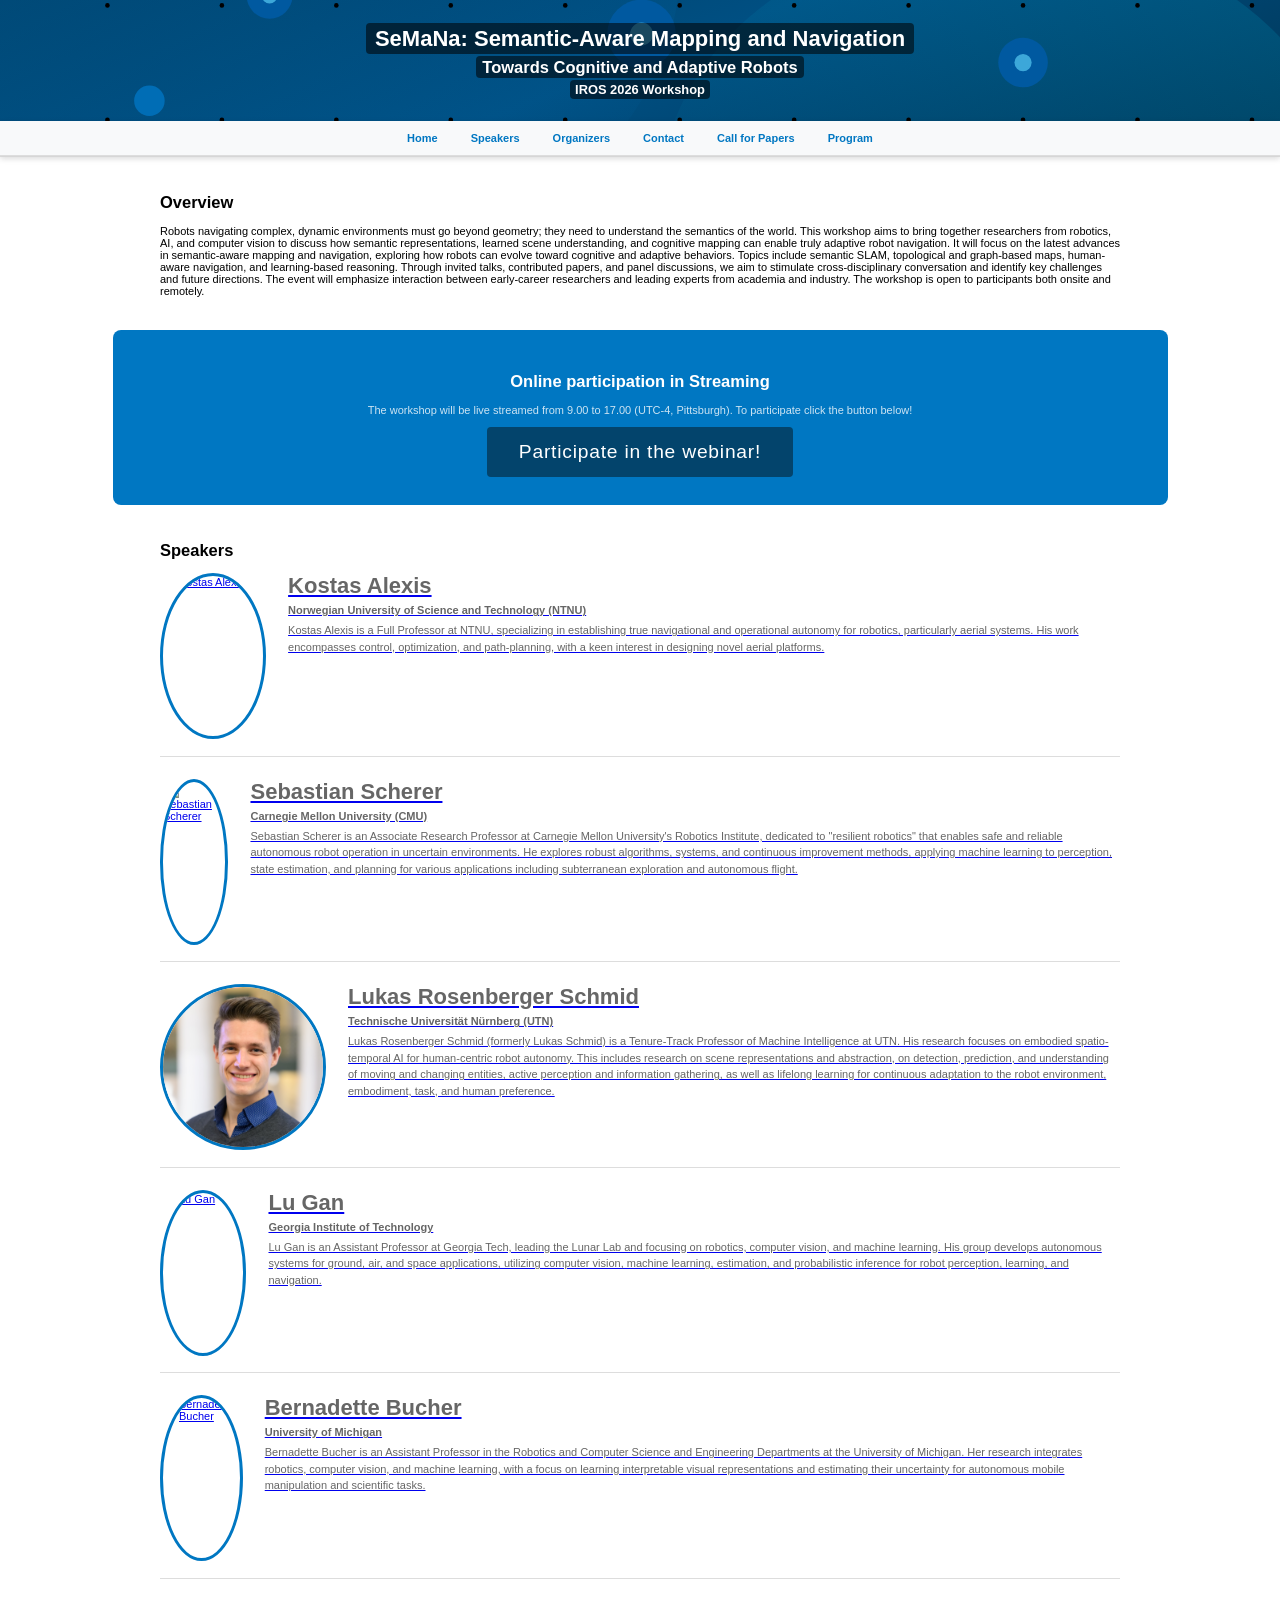
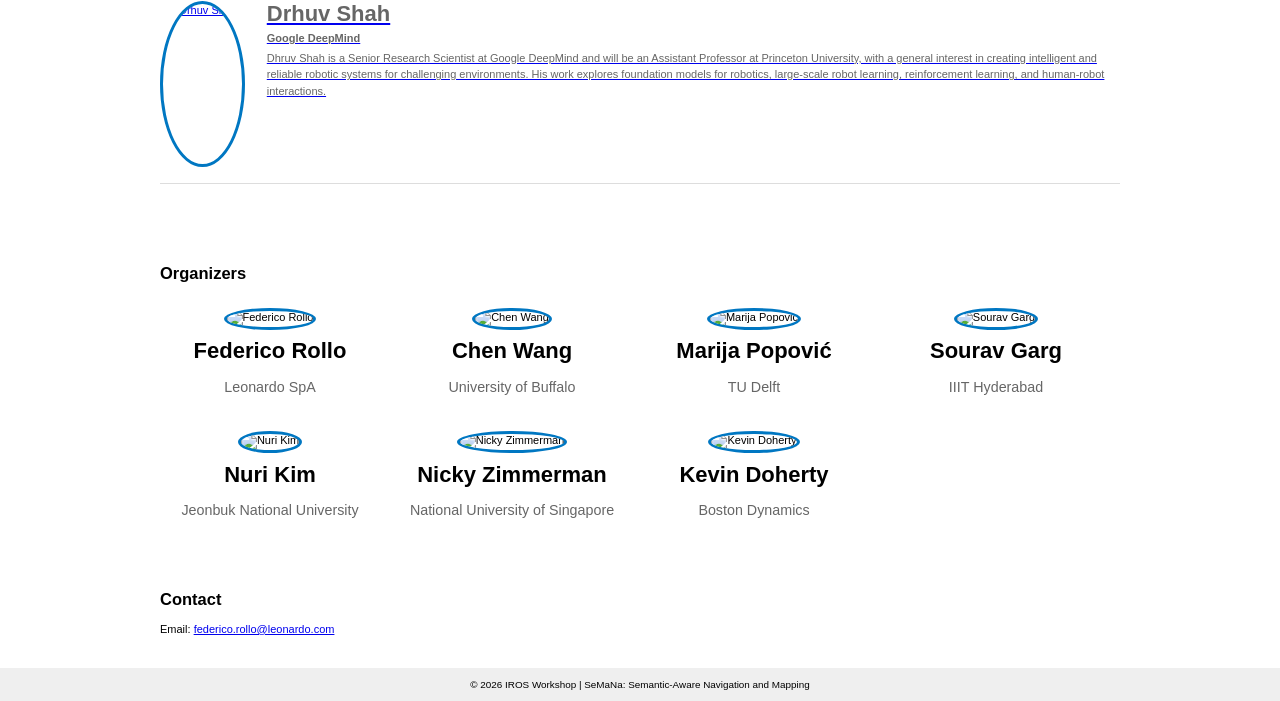
==== index.html @ f90b337e "add webinar" ====
<!DOCTYPE html>
<html lang="en">
<head>
  <meta charset="UTF-8" />
  <meta name="viewport" content="width=device-width, initial-scale=1.0" />
  <title>IROS 2026 SeMaNa Workshop</title>

  <!-- Basic metadata -->
  <meta name="author" content="Federico Rollo" />
  <meta name="description" content="IROS 2026 Workshop on Semantic-Aware Mapping and Navigation: Towards Cognitive and Adaptive Robots." />
  <meta name="keywords" content="robotics, semantic SLAM, navigation, IROS 2026, scene graphs, embodied AI, foundation models, mapping" />

  <!-- Open Graph -->
  <meta property="og:title" content="SeMaNa: Semantic-Aware Mapping and Navigation @ IROS 2026" />
  <meta property="og:description" content="IROS 2026 Workshop on Semantic-Aware Mapping and Navigation: Towards Cognitive and Adaptive Robots." />
  <meta property="og:image" content="https://federicorollo.github.io/SeMaNa-Workshop/images/semana_og_image.png" />
  <meta property="og:url" content="https://federicorollo.github.io/SeMaNa-Workshop/" />
  <meta property="og:type" content="website" />

  <!-- Twitter/X -->
  <meta name="twitter:card" content="summary_large_image" />
  <meta name="twitter:title" content="SeMaNa: Semantic-Aware Mapping and Navigation @ IROS 2026" />
  <meta name="twitter:description" content="IROS 2026 Workshop on Semantic-Aware Mapping and Navigation: Towards Cognitive and Adaptive Robots." />
  <meta name="twitter:image" content="https://federicorollo.github.io/SeMaNa-Workshop/images/semana_og_image.png" />

  <!-- Schema.org -->
  <script type="application/ld+json">
  {
    "@context": "https://schema.org",
    "@type": "Event",
    "name": "SeMaNa: Semantic-Aware Mapping and Navigation",
    "description": "IROS 2026 Workshop on Semantic-Aware Mapping and Navigation: Towards Cognitive and Adaptive Robots.",
    "startDate": "2026-09-27",
    "endDate": "2026-10-01",
    "url": "https://federicorollo.github.io/SeMaNa-Workshop/",
    "organizer": {
      "@type": "Person",
      "name": "Federico Rollo",
      "url": "https://federicorollo.github.io/"
    },
    "location": {
      "@type": "Place",
      "name": "IROS 2026"
    },
    "image": "https://federicorollo.github.io/SeMaNa-Workshop/images/semana_og_image.png"
  }
  </script>

  <!-- Stylesheets last -->
  <link rel="stylesheet" href="https://cdnjs.cloudflare.com/ajax/libs/milligram/1.4.1/milligram.min.css" />
  <link rel="stylesheet" href="css/main.css" />
</head>
<body>
  <header>
    <h1>SeMaNa: Semantic-Aware Mapping and Navigation</h1><br/>
    <h2>Towards Cognitive and Adaptive Robots</h2><br/>
    <h3>IROS 2026 Workshop</h3>
  </header>

  <nav id="nav" class="sticky-nav">
    <ul>
      <li><a href="index.html">Home</a></li>
      <li><a href="index.html#speakers">Speakers</a></li>
      <li><a href="index.html#organizers">Organizers</a></li>
      <li><a href="index.html#contact">Contact</a></li>
      <li><a href="sections/cfp.html">Call for Papers</a></li>
      <li><a href="sections/program.html">Program</a></li>
    </ul>
  </nav>
  
  <section id="overview">
    <h2>Overview</h2>
    <p>Robots navigating complex, dynamic environments must go beyond geometry; they need to understand the semantics of the world. This workshop aims to bring together researchers from robotics, AI, and computer vision to discuss how semantic representations, learned scene understanding, and cognitive mapping can enable truly adaptive robot navigation. It will focus on the latest advances in semantic-aware mapping and navigation, exploring how robots can evolve toward cognitive and adaptive behaviors. Topics include semantic SLAM, topological and graph-based maps, human-aware navigation, and learning-based reasoning. Through invited talks, contributed papers, and panel discussions, we aim to stimulate cross-disciplinary conversation and identify key challenges and future directions. The event will emphasize interaction between early-career researchers and leading experts from academia and industry. The workshop is open to participants both onsite and remotely.</p>
  </section>

  <div class="cta-block">
    <h2>Online participation in Streaming</h2>
    <p>The workshop will be live streamed from 9.00 to 17.00 (UTC-4, Pittsburgh). To participate click the button below!</p>
    <a href="https://eur02.safelinks.protection.outlook.com/?url=https%3A%2F%2Fleonardoevents.webex.com%2Fleonardoevents-it%2Fj.php%3FMTID%3Dm6126292ac59f49a84c5f173f070af76f&data=05%7C02%7Cfederico.rollo%40leonardo.com%7C61476e2c87e6435abb1e08df0cbe4e7a%7C31ae1cef23934eb189624e4bbfccd663%7C0%7C0%7C639243683688107254%7CUnknown%7CTWFpbGZsb3d8eyJFbXB0eU1hcGkiOnRydWUsIlYiOiIwLjAuMDAwMCIsIlAiOiJXaW4zMiIsIkFOIjoiTWFpbCIsIldUIjoyfQ%3D%3D%7C0%7C%7C%7C&sdata=AGi%2FoodGbi7zbIM8IjhOGt60MzethANHk%2FsFl4Ik7wQ%3D&reserved=0" class="cta-btn">Participate in the webinar!</a>
  </div>

  <section id="speakers">
    <h2>Speakers</h2>

    <!-- Speaker 2 -->
    <a href="http://www.kostasalexis.com/" target="_blank" class="speaker-card">
      <img src="images/speakers/alexis.jpg" alt="Kostas Alexis" />
      <div class="speaker-info">
        <h3>Kostas Alexis</h3>
        <p><strong>Norwegian University of Science and Technology (NTNU)</strong></p>
        <p>Kostas Alexis is a Full Professor at NTNU, specializing in establishing true navigational and operational autonomy for robotics, particularly aerial systems. His work encompasses control, optimization, and path-planning, with a keen interest in designing novel aerial platforms.</p>
      </div>
    </a>

    <!-- Speaker 3 -->
    <a href="https://www.ri.cmu.edu/ri-faculty/sebastian-scherer/" target="_blank" class="speaker-card">
      <img src="images/speakers/scherer.jpg" alt="Sebastian Scherer" />
      <div class="speaker-info">
        <h3>Sebastian Scherer</h3>
        <p><strong>Carnegie Mellon University (CMU)</strong></p>
        <p>Sebastian Scherer is an Associate Research Professor at Carnegie Mellon University's Robotics Institute, dedicated to "resilient robotics" that enables safe and reliable autonomous robot operation in uncertain environments. He explores robust algorithms, systems, and continuous improvement methods, applying machine learning to perception, state estimation, and planning for various applications including subterranean exploration and autonomous flight.</p>
      </div>
    </a>

    <!-- Speaker -->
    <a href="https://schmluk.github.io/" target="_blank" class="speaker-card">
      <img src="images/speakers/lukas_schmid.png" alt="Lukas Rosenberger Schmid" />
      <div class="speaker-info">
        <h3>Lukas Rosenberger Schmid</h3>
        <p><strong>Technische Universität Nürnberg (UTN)</strong></p>
        <p>Lukas Rosenberger Schmid (formerly Lukas Schmid) is a Tenure-Track Professor of Machine Intelligence at UTN. His research focuses on embodied spatio-temporal AI for human-centric robot autonomy. This includes research on scene representations and abstraction, on detection, prediction, and understanding of moving and changing entities, active perception and information gathering, as well as lifelong learning for continuous adaptation to the robot environment, embodiment, task, and human preference.</p>
      </div>
    </a>

    <!-- Speaker -->
    <a href="https://ganlumomo.github.io/" target="_blank" class="speaker-card">
      <img src="images/speakers/gan.jpg" alt="Lu Gan" />
      <div class="speaker-info">
        <h3>Lu Gan</h3>
        <p><strong>Georgia Institute of Technology</strong></p>
        <p>Lu Gan is an Assistant Professor at Georgia Tech, leading the Lunar Lab and focusing on robotics, computer vision, and machine learning. His group develops autonomous systems for ground, air, and space applications, utilizing computer vision, machine learning, estimation, and probabilistic inference for robot perception, learning, and navigation.</p>
      </div>
    </a>

    <!-- Speaker -->
    <a href="https://bucherb.github.io/" target="_blank" class="speaker-card">
      <img src="images/speakers/bucher.png" alt="Bernadette Bucher" />
      <div class="speaker-info">
        <h3>Bernadette Bucher</h3>
        <p><strong>University of Michigan</strong></p>
        <p>Bernadette Bucher is an Assistant Professor in the Robotics and Computer Science and Engineering Departments at the University of Michigan. Her research integrates robotics, computer vision, and machine learning, with a focus on learning interpretable visual representations and estimating their uncertainty for autonomous mobile manipulation and scientific tasks.</p>
      </div>
    </a>

    <!-- Speaker -->
    <a href="https://robodhruv.github.io/" target="_blank" class="speaker-card">
      <img src="images/speakers/shah.jpeg" alt="Drhuv Shah" />
      <div class="speaker-info">
        <h3>Drhuv Shah</h3>
        <p><strong>Google DeepMind</strong></p>
        <p>Dhruv Shah is a Senior Research Scientist at Google DeepMind and will be an Assistant Professor at Princeton University, with a general interest in creating intelligent and reliable robotic systems for challenging environments. His work explores foundation models for robotics, large-scale robot learning, reinforcement learning, and human-robot interactions.</p>
      </div>
    </a>
    
  </section>

  <section id="organizers">
    <h2>Organizers</h2>
    <div class="organizer-grid">

        <!-- Federico Rollo -->
        <a href="https://federicorollo.github.io/" target="_blank" class="organizer-card">
          <div class="organizer-img">
            <img src="images/federicorollo.jpg" alt="Federico Rollo" />
            <!-- Used for bio, if needed -->
            <!-- <div class="bio-overlay"> 
              <p>Researcher in AI and Robotics, working on semantic SLAM and perception.</p>
            </div> -->
          </div>
          <div class="info">
              <h4>Federico Rollo</h4>
              <p>Leonardo SpA</p>
          </div>
        </a>

        <!-- Chen Wang -->
        <a href="https://sairlab.org/chenw/" target="_blank" class="organizer-card">
        <img src="images/chenwang.jpg" alt="Chen Wang" />
        <div class="info">
            <h4>Chen Wang</h4>
            <p>University of Buffalo</p>
        </div>
        </a>

        <!-- Marija Popović -->
        <a href="https://scholar.google.com/citations?user=XON8iQoAAAAJ&hl=en" target="_blank" class="organizer-card">
        <img src="images/marijapopovic.jpeg" alt="Marija Popović" />
        <div class="info">
            <h4>Marija Popović</h4>
            <p>TU Delft</p>
        </div>
        </a>

        <!-- Sourav Garg -->
        <a href="https://oravus.github.io/" target="_blank" class="organizer-card">
        <img src="images/souravgarg.jpg" alt="Sourav Garg" />
        <div class="info">
            <h4>Sourav Garg</h4>
            <p>IIIT Hyderabad</p>
        </div>
        </a>

        <!-- Nuri Kim -->
        <a href="https://bareblackfoot.github.io/" target="_blank" class="organizer-card">
        <img src="images/nurikim.jpg" alt="Nuri Kim" />
        <div class="info">
            <h4>Nuri Kim</h4>
            <p>Jeonbuk National University</p>
        </div>
        </a>

        <!-- Nicky Zimmerman -->
        <a href="https://scholar.google.com/citations?user=FrYCE4EAAAAJ&hl=en" target="_blank" class="organizer-card">
        <img src="images/nickyzimmerman.jpeg" alt="Nicky Zimmerman" />
        <div class="info">
            <h4>Nicky Zimmerman</h4>
            <p>National University of Singapore</p>
        </div>
        </a>

        <!-- Kevin Doherty -->
        <a href="https://scholar.google.com/citations?user=FrYCE4EAAAAJ&hl=en" target="_blank" class="organizer-card">
        <img src="images/kevindoherty.jpg" alt="Kevin Doherty" />
        <div class="info">
            <h4>Kevin Doherty</h4>
            <p>Boston Dynamics</p>
        </div>
        </a>

    </div>
  </section>


  <section id="contact">
    <h2>Contact</h2>
    <p>Email: <a href="mailto:federico.rollo@leonardo.com">federico.rollo@leonardo.com</a></p>
  </section>

  <footer>
    &copy; 2026 IROS Workshop | SeMaNa: Semantic-Aware Navigation and Mapping
  </footer>
</body>
</html>
---- css/main.css ----
body 
{
  margin: 0;
  font-family: 'Segoe UI', sans-serif;
}

header {
  /* background-color: #0077c2; */
  background-image: url(../images/semana_hero_background.svg);
  background-size: cover;          
  background-position: center;    
  background-repeat: no-repeat;    
  color: white;
  padding: 2rem 1rem;
  text-align: center;
  z-index: 0;
  position: relative;
}

header h1,
header h2,
header h3 {
  background-color: rgba(0, 0, 0, 0.55);
  display: inline;
  padding: 0.15em 0.4em;
  border-radius: 4px;
  box-decoration-break: clone;
  -webkit-box-decoration-break: clone;
  line-height: 1.5; 
}


/* FIXME Use if you need to reduce background image visibility */

/* header::before {
  content: "";
  position: absolute;
  top: 0; left: 0; right: 0; bottom: 0;
  background: rgba(0, 0, 0, 0.4); 
  z-index: 1;
}

header > * {
  position: relative;
  z-index: 1;
} */

/* NAVIGATION TOOLBAR */

nav ul {
  display: flex;
  flex-wrap: wrap;
  justify-content: center;
  align-items: center; /* vertical centering */
  gap: 1rem;
  list-style: none;
  padding: 1rem 2rem;
  margin: 0;
  background-color: #f8f9fa;
  border-bottom: 1px solid #ddd;
  box-shadow: 0 2px 6px rgba(0, 0, 0, 0.05);
  position: sticky;
  top: 0;
  z-index: 1000;
}

nav ul li a {
  text-decoration: none;
  color: #0077c2;
  font-weight: 600;
  /* font-size: 1.1rem; */
  padding: 0.6rem 1rem;
  border-radius: 5px;
  transition: background-color 0.2s ease, color 0.2s ease;
}

nav ul li a:hover,
nav ul li a:focus {
  background-color: #0077c2;
  color: white;
}

.sticky-nav {
  position: sticky;
  top: 0;
  z-index: 1000;
  background: #f5f5f5;
  border-bottom: 1px solid #ddd;
  box-shadow: 0 2px 6px rgba(0, 0, 0, 0.1);
}

/* Mobile responsiveness */
@media (max-width: 600px) {
 nav ul {
    display: grid;
    grid-template-columns: repeat(3, auto);
    justify-content: center;
    gap: 1rem 2rem;
  }
  nav ul li a {
    width: 100%;
    text-align: center;
  }
}

/* GENERAL */
section 
{
    padding: 2rem 1rem;
    max-width: 960px;
    margin: auto;
    scroll-margin-top: 100px;
}

footer 
{
    background: #efefef;
    text-align: center;
    padding: 1rem;
    font-size: 0.9rem;
}

html {
  scroll-behavior: smooth;
  font-size: 11px; /* FIXME Base font size for scaling */
}

/* ORGANIZERS */

.organizer-grid {
  display: flex;
  flex-wrap: wrap;
  gap: 2rem;
  justify-content: left;
  padding-top: 1rem;
}

.organizer-card {
  text-align: center;
  text-decoration: none;
  color: inherit;
  width: 220px;
  transition: transform 0.2s ease;
}

.organizer-card:hover {
  transform: scale(1.05);
}

.organizer-card img {
  width: 160px;
  height: 160px;
  object-fit: cover;
  border-radius: 50%;
  border: 3px solid #0077c2;
  margin-bottom: 0.5rem;
}

.organizer-card .info h4 {
  margin: 0.3rem 0 0.1rem;
  font-size: 2rem;
}

.organizer-card .info p {
  font-size: 1.3rem;
  color: #666;
}

.organizer-img {
  position: relative;
  display: inline-block;
}

.organizer-img img {
  width: 160px;
  height: 160px;
  object-fit: cover;
  border-radius: 50%;
  border: 3px solid #0077c2;
}

.bio-overlay {
  position: absolute;
  top: 0;
  left: 0;
  width: 160px;
  height: 160px;
  border-radius: 50%;
  background: rgba(0, 0, 0, 0.75);
  color: white;
  opacity: 0;
  transition: opacity 0.3s ease;
  display: flex;
  justify-content: center;
  align-items: center;
  text-align: center;
  font-size: 1rem;
  padding: 1rem;
}

.organizer-img:hover .bio-overlay {
  opacity: 1;
}

/* SPEAKERS */

#speakers {
  max-width: 960px;
  margin: auto;
  padding: 2rem 1rem;
}

.speaker-card {
  display: flex;
  gap: 2rem;
  margin-bottom: 2rem;
  align-items: flex-start;
  border-bottom: 1px solid #ddd;
  padding-bottom: 1.5rem;
  justify-content: left;
}

.speaker-card img {
  width: 160px;
  height: 160px;
  object-fit: cover;
  border-radius: 50%;
  border: 3px solid #0077c2;
}


.speaker-card:hover {
  transform: scale(1.05);
}

.speaker-info h3 {
  margin: 0 0 0.3rem;
  font-size: 2rem;
  color: #666;
}

.speaker-info p {
  margin: 0.3rem 0;
  line-height: 1.5;
  color: #666;
}

/* Responsive stacking on mobile */
@media (max-width: 600px) {
  .speaker-card {
    flex-direction: column;
    align-items: center;
    text-align: center;
  }

  .speaker-info h3,
  .speaker-info p {
    text-align: center;
  }
}

/* TABLE */
.table-container {
    max-width: 90%;
    margin: 2rem auto;
    overflow-x: auto;
}
table {
    border-collapse: collapse;
    width: 100%;
    font-size: 1.25rem;
}
th, td {
    padding: 1rem;
    border: 2px solid #d1d5db;
}
th {
    background-color: #1f2937;
    color: #f9fafb;
    text-align: left;
    font-weight: 600;
}
td {
    background-color: #ffffff;
    vertical-align: top;
}
/* tr:nth-child(even) td {
    background-color: #f9fafb;
} */
.rotated-text {
    writing-mode: vertical-rl;
    text-orientation: mixed;
    transform: rotate(180deg);
}



/* ── Dates banner ── */
  .dates-banner {
    background: var(--white);
    border: 1px solid var(--border);
    border-radius: 8px;
    display: grid;
    grid-template-columns: repeat(auto-fit, minmax(160px, 1fr));
    overflow: hidden;
    margin-bottom: 3rem;
  }
 
  .date-item {
    padding: 1.25rem 1.5rem;
    border-right: 1px solid var(--border);
  }
 
  .date-item:last-child { border-right: none; }
 
  .date-item.highlight {
    background: var(--green-light);
    border-right-color: #9FE1CB;
  }
 
  .date-label {
    font-size: 1.25rem;
    font-weight: 500;
    letter-spacing: 0.1em;
    text-transform: uppercase;
    color: var(--text-muted);
    margin-bottom: 4px;
  }
 
  .date-value {
    font-family: 'DM Serif Display', serif;
    font-size: 2rem;
    color: var(--text);
  }
 
  .date-item.highlight .date-label { color: var(--green); }
  .date-item.highlight .date-value { color: var(--green); }
 

  /* ── Poster clusters ── */
  .clusters {
    display: grid;
    grid-template-columns: 1fr 1fr;
    gap: 16px;
    margin-top: 1.25rem;
  }
 
  @media (max-width: 500px) { .clusters { grid-template-columns: 1fr; } }
 
  .cluster-card {
    border-left: 3px solid var(--green-mid);
    padding: 1rem 1.25rem;
    background: var(--white);
    border-top: 1px solid var(--border);
    border-right: 1px solid var(--border);
    border-bottom: 1px solid var(--border);
    border-radius: 0 6px 6px 0;
  }
 
  .cluster-label {
    font-size: 1.25rem;
    font-weight: 500;
    letter-spacing: 0.08em;
    text-transform: uppercase;
    color: var(--text-muted);
    margin-bottom: 4px;
  }
 
  .cluster-name {
    font-size: 1.75rem;
    font-weight: 400;
    color: var(--text);
  }


  /* ── CTA block ── */
  .cta-block {
    background: #0077c2;
    border-radius: 8px;
    padding: 2.5rem;
    /* color: #00ff44; */
    text-align: center;
    margin-bottom: 3rem;
    max-width: 1000px;
    margin: 0 auto; 
  }
 
  .cta-block h2 {
    color: #fff;
  }
 
  .cta-block p {
    color: rgba(255,255,255,0.8);
  }
 
  .cta-btn {
    display: inline-block;
    background:  #03446c;
    color: #ffffff;
    font-size: 1.75rem;
    font-weight: 500;
    padding: 14px 32px;
    border-radius: 4px;
    text-decoration: none;
    letter-spacing: 0.04em;
    transition: opacity 0.2s;
  }
 
  .cta-btn:hover { opacity: 0.9; }


  .lista-due-colonne {
  column-count: 2;       /* Divide la lista in 2 colonne */
  column-gap: 20px;      /* Spazio tra le due colonne */
  list-style-position: inside; /* Mantiene i pallini ben allineati */
}
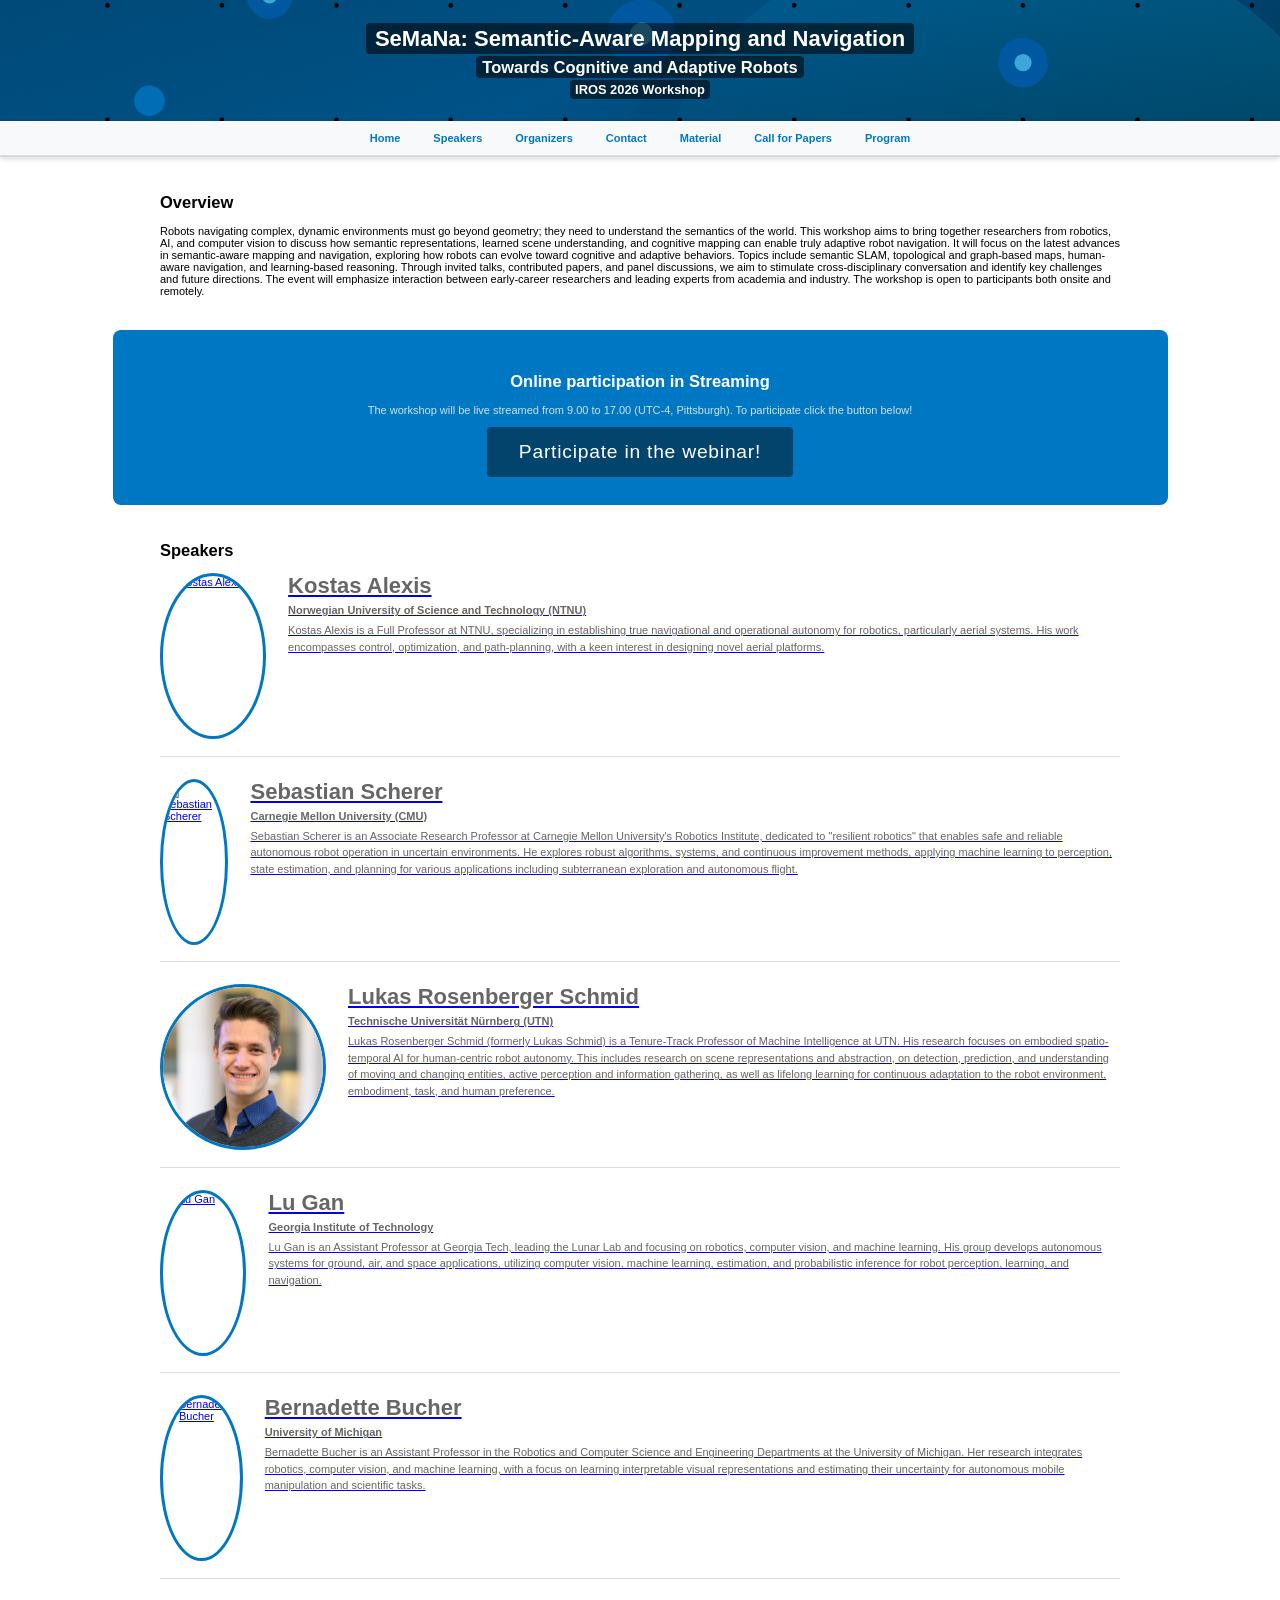
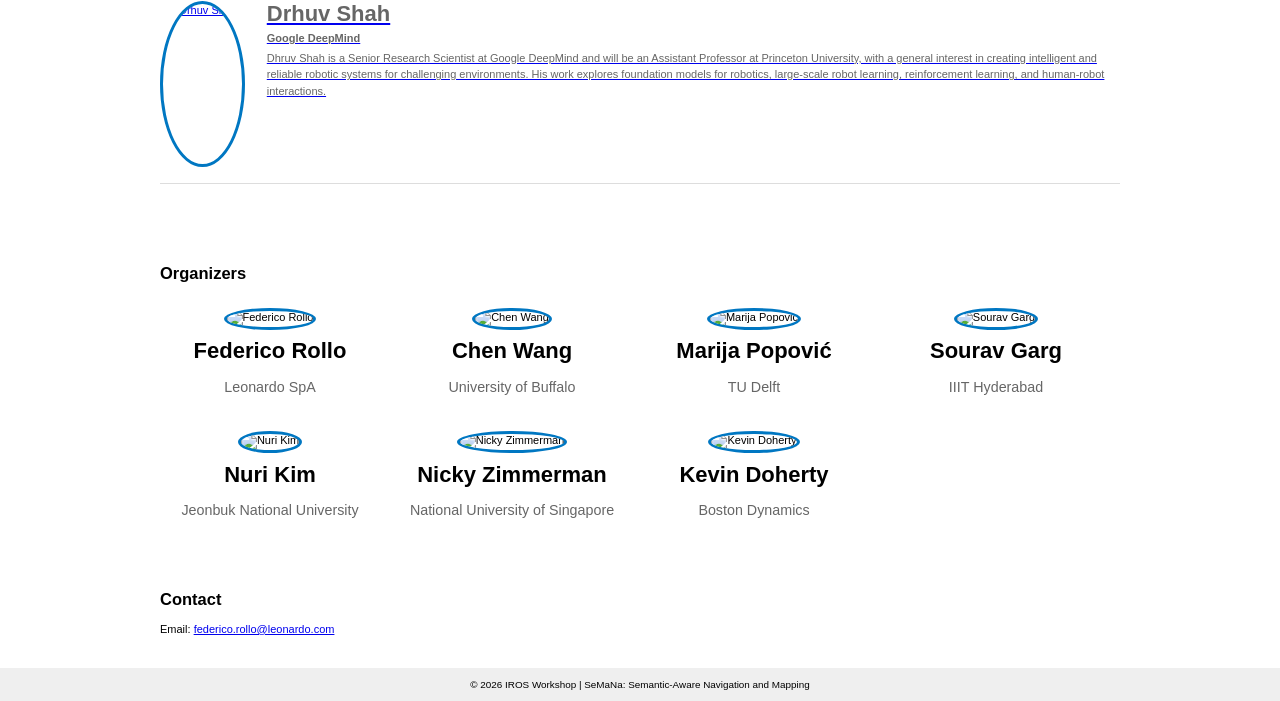
==== commit 7d2d3269: "adding paper material" ====
--- a/index.html
+++ b/index.html
@@ -63,6 +63,7 @@
       <li><a href="index.html#speakers">Speakers</a></li>
       <li><a href="index.html#organizers">Organizers</a></li>
       <li><a href="index.html#contact">Contact</a></li>
+      <li><a href="sections/material.html">Material</a></li>
       <li><a href="sections/cfp.html">Call for Papers</a></li>
       <li><a href="sections/program.html">Program</a></li>
     </ul>
@@ -76,7 +77,7 @@
   <div class="cta-block">
     <h2>Online participation in Streaming</h2>
     <p>The workshop will be live streamed from 9.00 to 17.00 (UTC-4, Pittsburgh). To participate click the button below!</p>
-    <a href="https://eur02.safelinks.protection.outlook.com/?url=https%3A%2F%2Fleonardoevents.webex.com%2Fleonardoevents-it%2Fj.php%3FMTID%3Dm6126292ac59f49a84c5f173f070af76f&data=05%7C02%7Cfederico.rollo%40leonardo.com%7C61476e2c87e6435abb1e08df0cbe4e7a%7C31ae1cef23934eb189624e4bbfccd663%7C0%7C0%7C639243683688107254%7CUnknown%7CTWFpbGZsb3d8eyJFbXB0eU1hcGkiOnRydWUsIlYiOiIwLjAuMDAwMCIsIlAiOiJXaW4zMiIsIkFOIjoiTWFpbCIsIldUIjoyfQ%3D%3D%7C0%7C%7C%7C&sdata=AGi%2FoodGbi7zbIM8IjhOGt60MzethANHk%2FsFl4Ik7wQ%3D&reserved=0" class="cta-btn">Participate in the webinar!</a>
+    <a href="https://leonardoevents.webex.com/leonardoevents-it/j.php?MTID=m6126292ac59f49a84c5f173f070af76f" class="cta-btn">Participate in the webinar!</a>
   </div>
 
   <section id="speakers">
--- a/css/main.css
+++ b/css/main.css
@@ -413,4 +413,51 @@
   column-count: 2;       /* Divide la lista in 2 colonne */
   column-gap: 20px;      /* Spazio tra le due colonne */
   list-style-position: inside; /* Mantiene i pallini ben allineati */
+}
+
+#accepted-papers {
+  margin: 2rem auto;
+  max-width: 800px;
+  text-align: center;
+}
+
+.paper-list {
+  list-style-type: none;
+  padding: 0;
+  margin: 0;
+}
+
+.paper-item {
+  margin-bottom: 2rem;
+  padding-bottom: 1.5rem;
+  border-bottom: 1px solid #e0e0e0;
+  display: flex;
+  flex-direction: column;
+  align-items: center;
+}
+
+/* Stile del titolo con il link incorporato */
+.paper-title {
+  font-size: 2rem;
+  font-weight: 600;
+  margin: 0 0 0.4rem 0;
+}
+
+.paper-title a {
+  color: #0056b3; /* Colore blu accademico classico */
+  text-decoration: none;
+  transition: color 0.2s ease, text-decoration 0.2s ease;
+}
+
+/* Effetto Hover quando si passa sopra con il mouse */
+.paper-title a:hover {
+  color: #003d80;
+  text-decoration: underline; /* Sottolinea al passaggio del mouse */
+}
+
+.paper-authors {
+  font-size: 1.5rem;
+  font-style: italic;
+  color: #555;
+  margin: 0;
 }
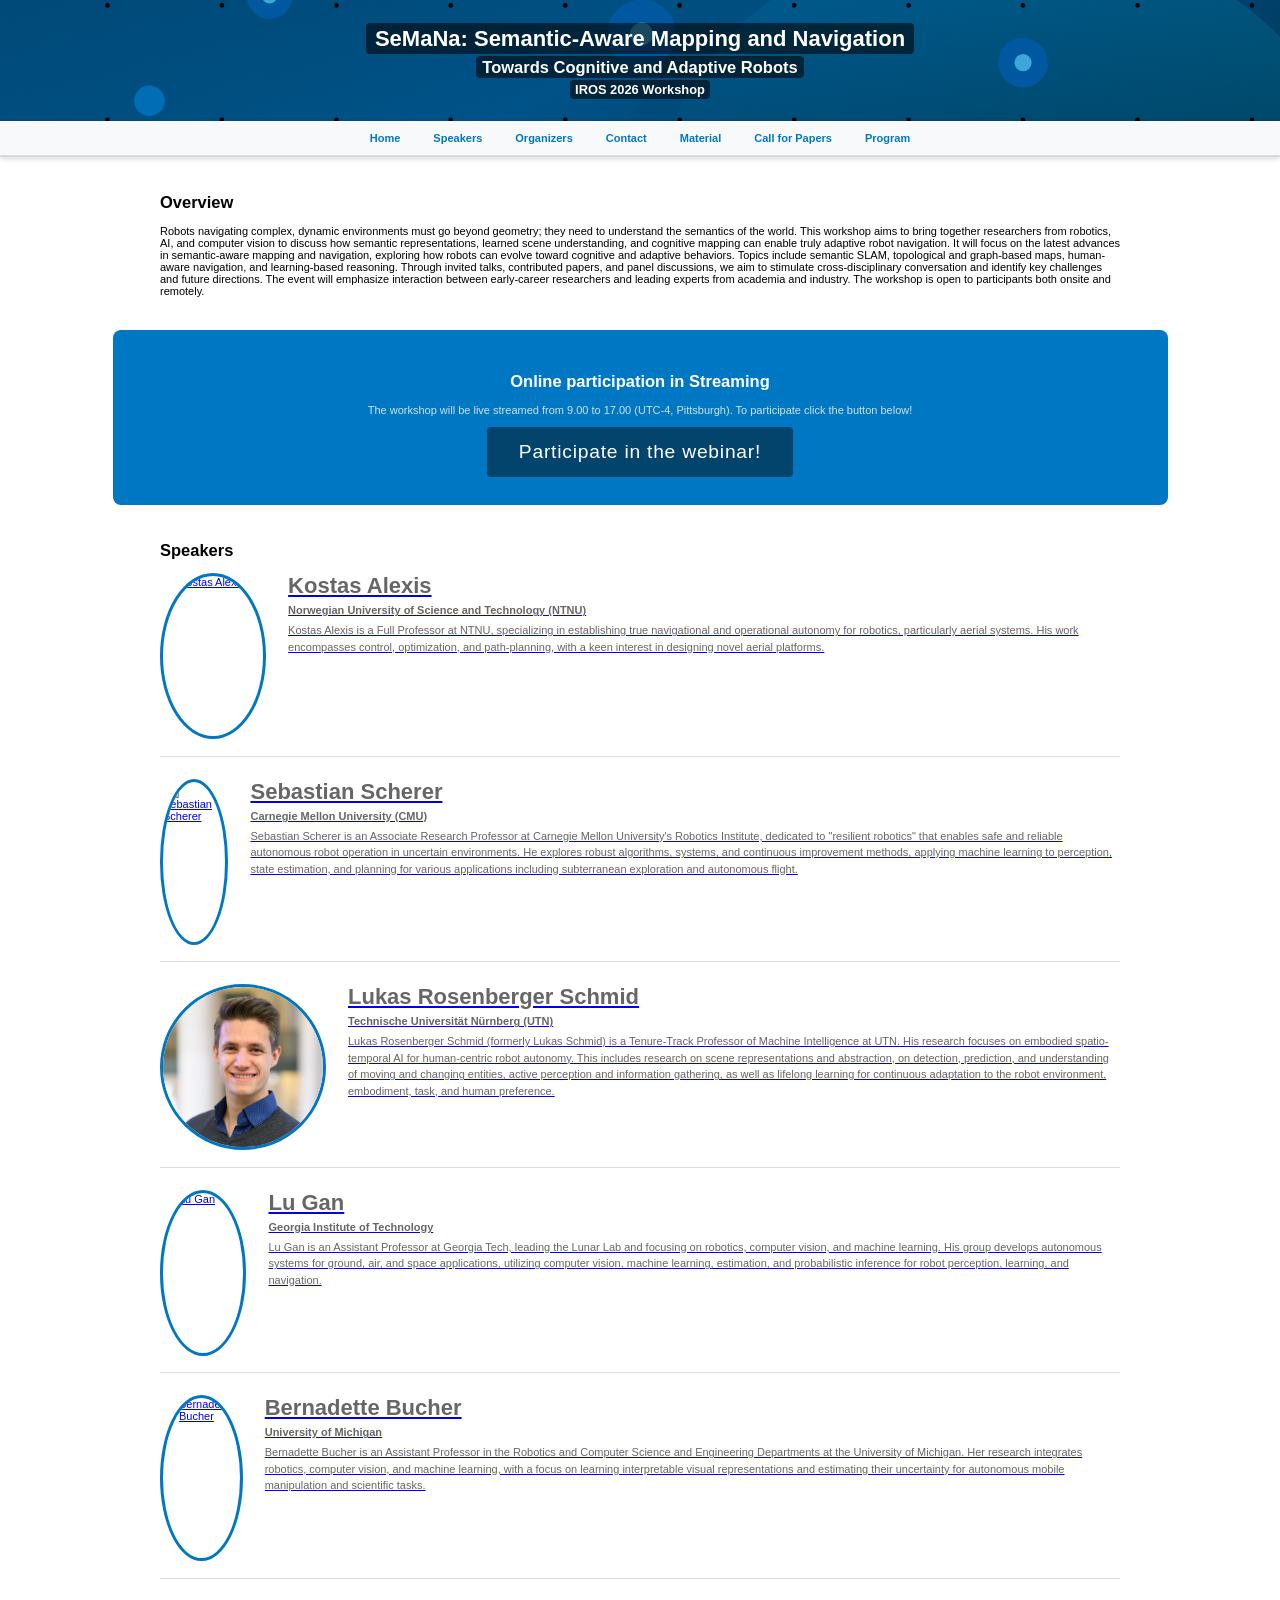
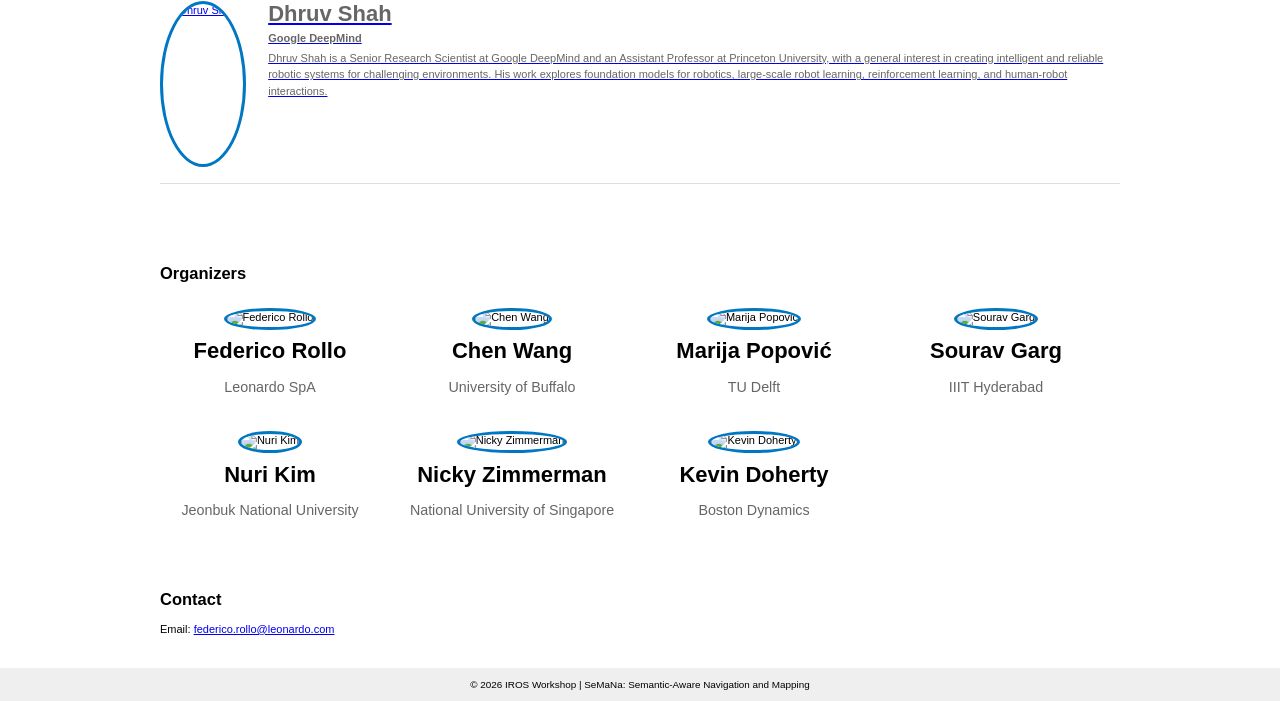
==== commit 54ad2d2c: "update dhruv" ====
--- a/index.html
+++ b/index.html
@@ -135,11 +135,11 @@
 
     <!-- Speaker -->
     <a href="https://robodhruv.github.io/" target="_blank" class="speaker-card">
-      <img src="images/speakers/shah.jpeg" alt="Drhuv Shah" />
-      <div class="speaker-info">
-        <h3>Drhuv Shah</h3>
+      <img src="images/speakers/shah.jpeg" alt="Dhruv Shah" />
+      <div class="speaker-info">
+        <h3>Dhruv Shah</h3>
         <p><strong>Google DeepMind</strong></p>
-        <p>Dhruv Shah is a Senior Research Scientist at Google DeepMind and will be an Assistant Professor at Princeton University, with a general interest in creating intelligent and reliable robotic systems for challenging environments. His work explores foundation models for robotics, large-scale robot learning, reinforcement learning, and human-robot interactions.</p>
+        <p>Dhruv Shah is a Senior Research Scientist at Google DeepMind and an Assistant Professor at Princeton University, with a general interest in creating intelligent and reliable robotic systems for challenging environments. His work explores foundation models for robotics, large-scale robot learning, reinforcement learning, and human-robot interactions.</p>
       </div>
     </a>
     
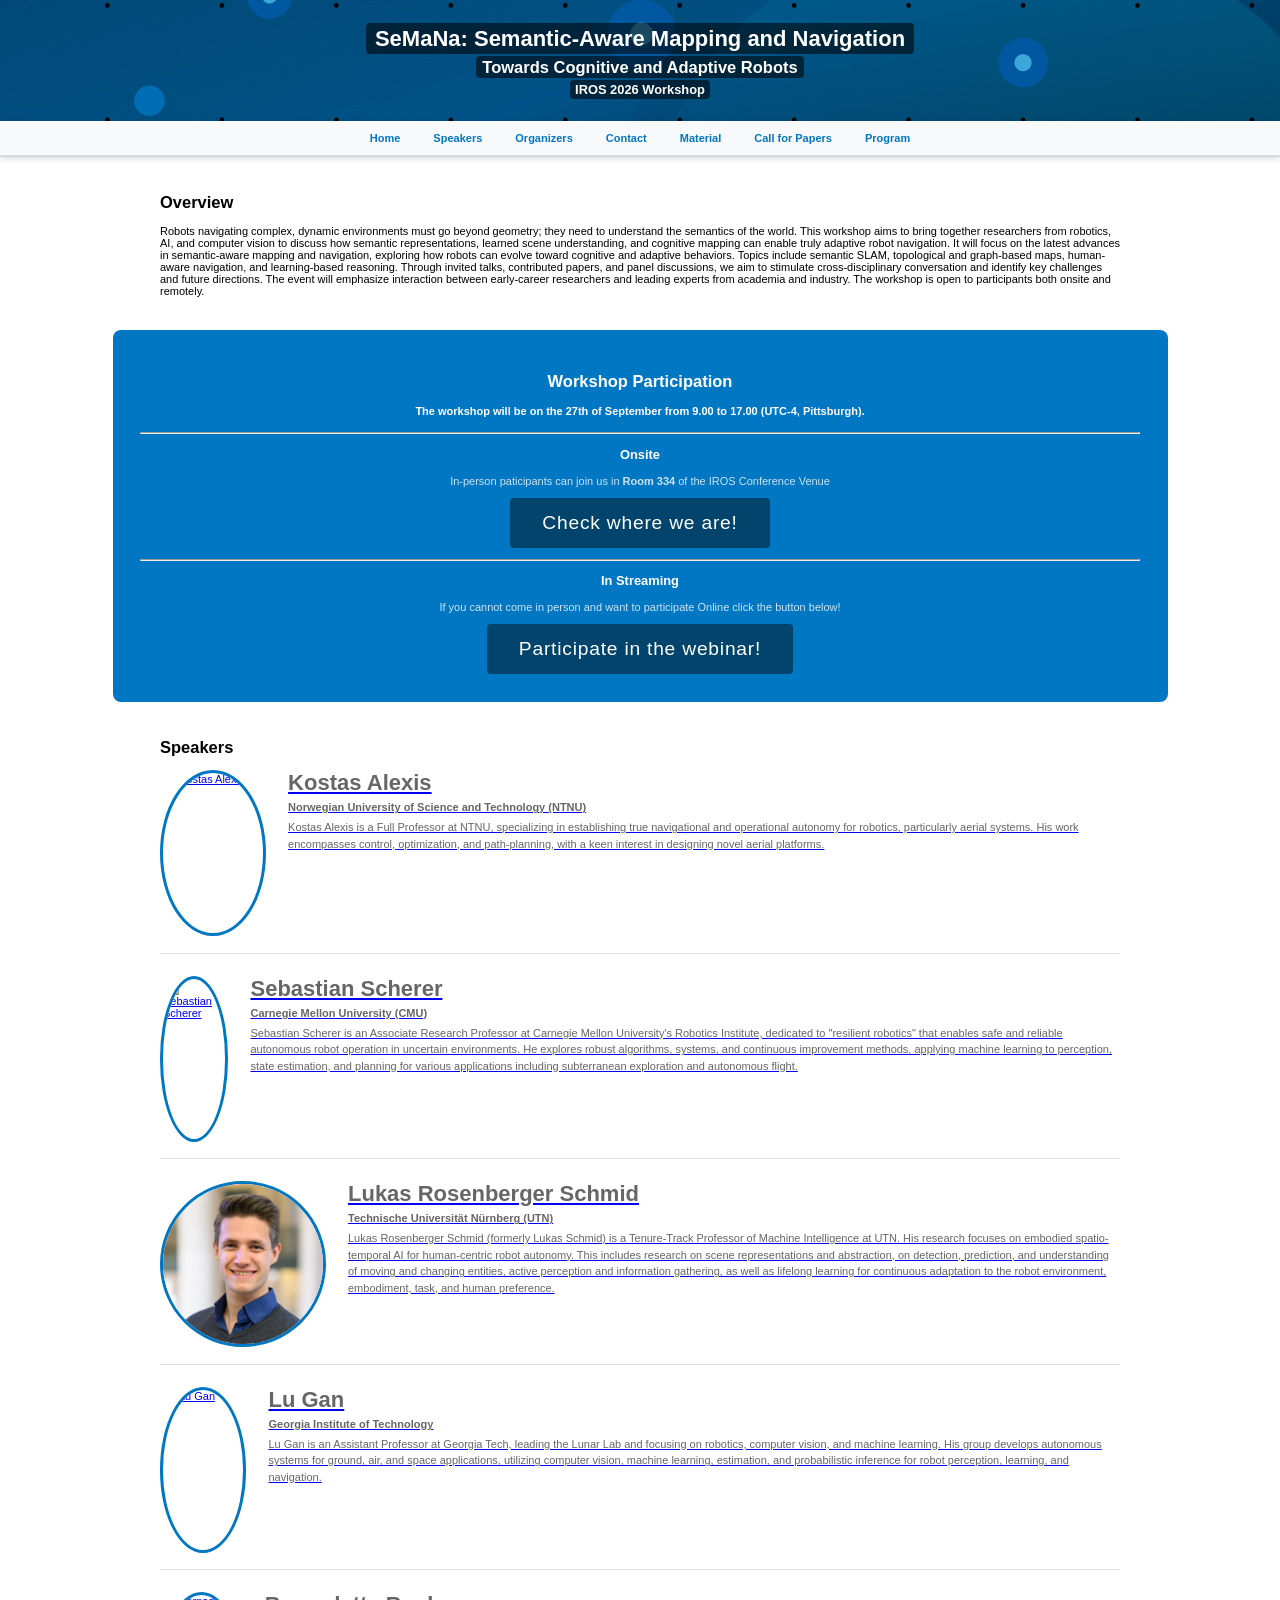
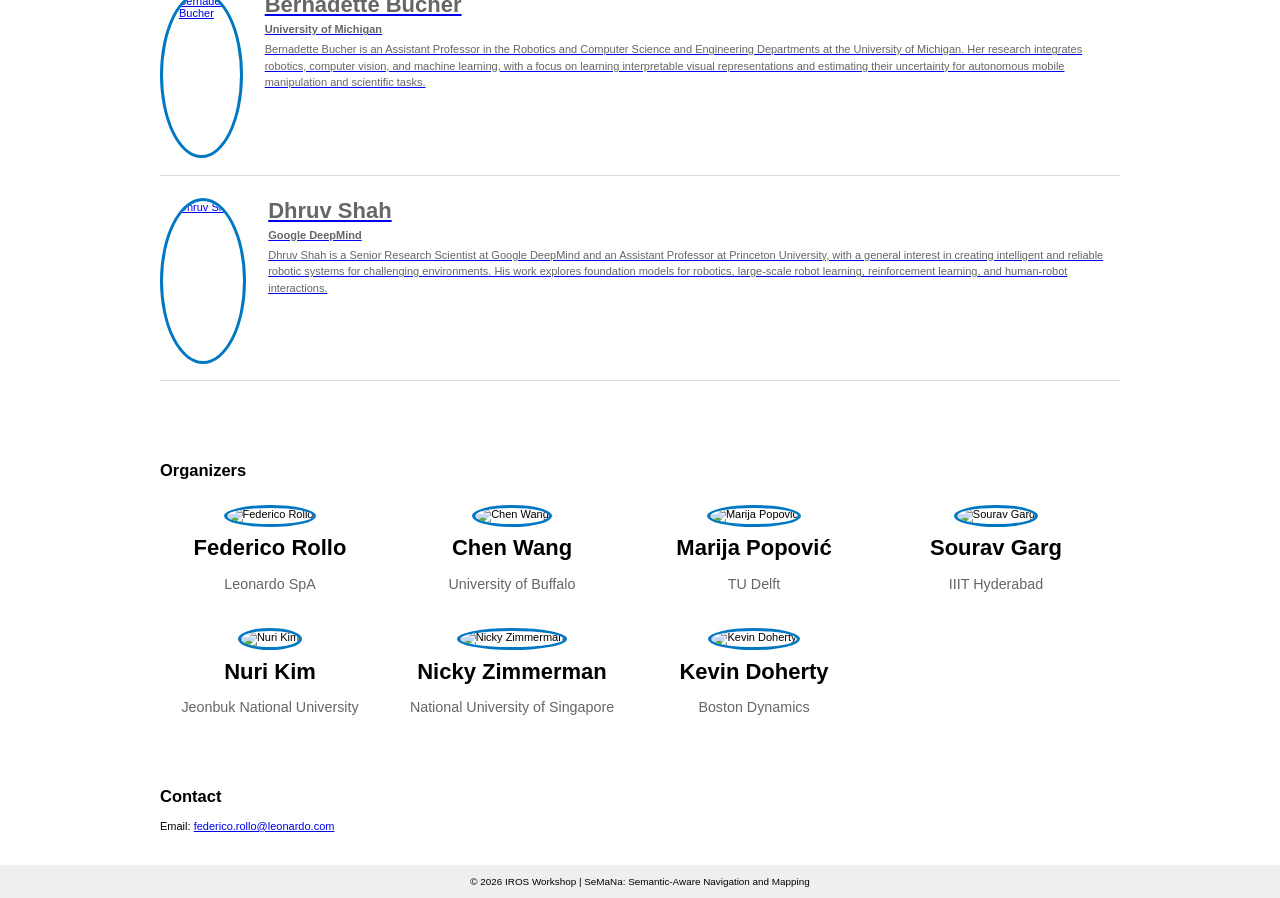
==== commit ef07e4c9: "update event info" ====
--- a/index.html
+++ b/index.html
@@ -75,8 +75,15 @@
   </section>
 
   <div class="cta-block">
-    <h2>Online participation in Streaming</h2>
-    <p>The workshop will be live streamed from 9.00 to 17.00 (UTC-4, Pittsburgh). To participate click the button below!</p>
+    <h2>Workshop Participation</h2>
+    <h4>The workshop will be on the <b>27th of September from 9.00 to 17.00 (UTC-4, Pittsburgh)</b>.</h4>
+    <p><hr></p>
+    <h3>Onsite</h3>
+    <p>In-person paticipants can join us in <b>Room 334</b> of the IROS Conference Venue</p>
+    <a href="https://2026.ieee-iros.org/program/venue-map/?room=334#level-3" class="cta-btn">Check where we are!</a>
+    <p><hr></p>
+    <h3>In Streaming</h3>
+    <p>If you cannot come in person and want to participate Online click the button below!</p>
     <a href="https://leonardoevents.webex.com/leonardoevents-it/j.php?MTID=m6126292ac59f49a84c5f173f070af76f" class="cta-btn">Participate in the webinar!</a>
   </div>
 
--- a/css/main.css
+++ b/css/main.css
@@ -388,6 +388,16 @@
   .cta-block h2 {
     color: #fff;
   }
+
+  .cta-block h3 {
+    color: #fff;
+  }
+ 
+
+  .cta-block h4 {
+    color: #fff;
+  }
+ 
  
   .cta-block p {
     color: rgba(255,255,255,0.8);
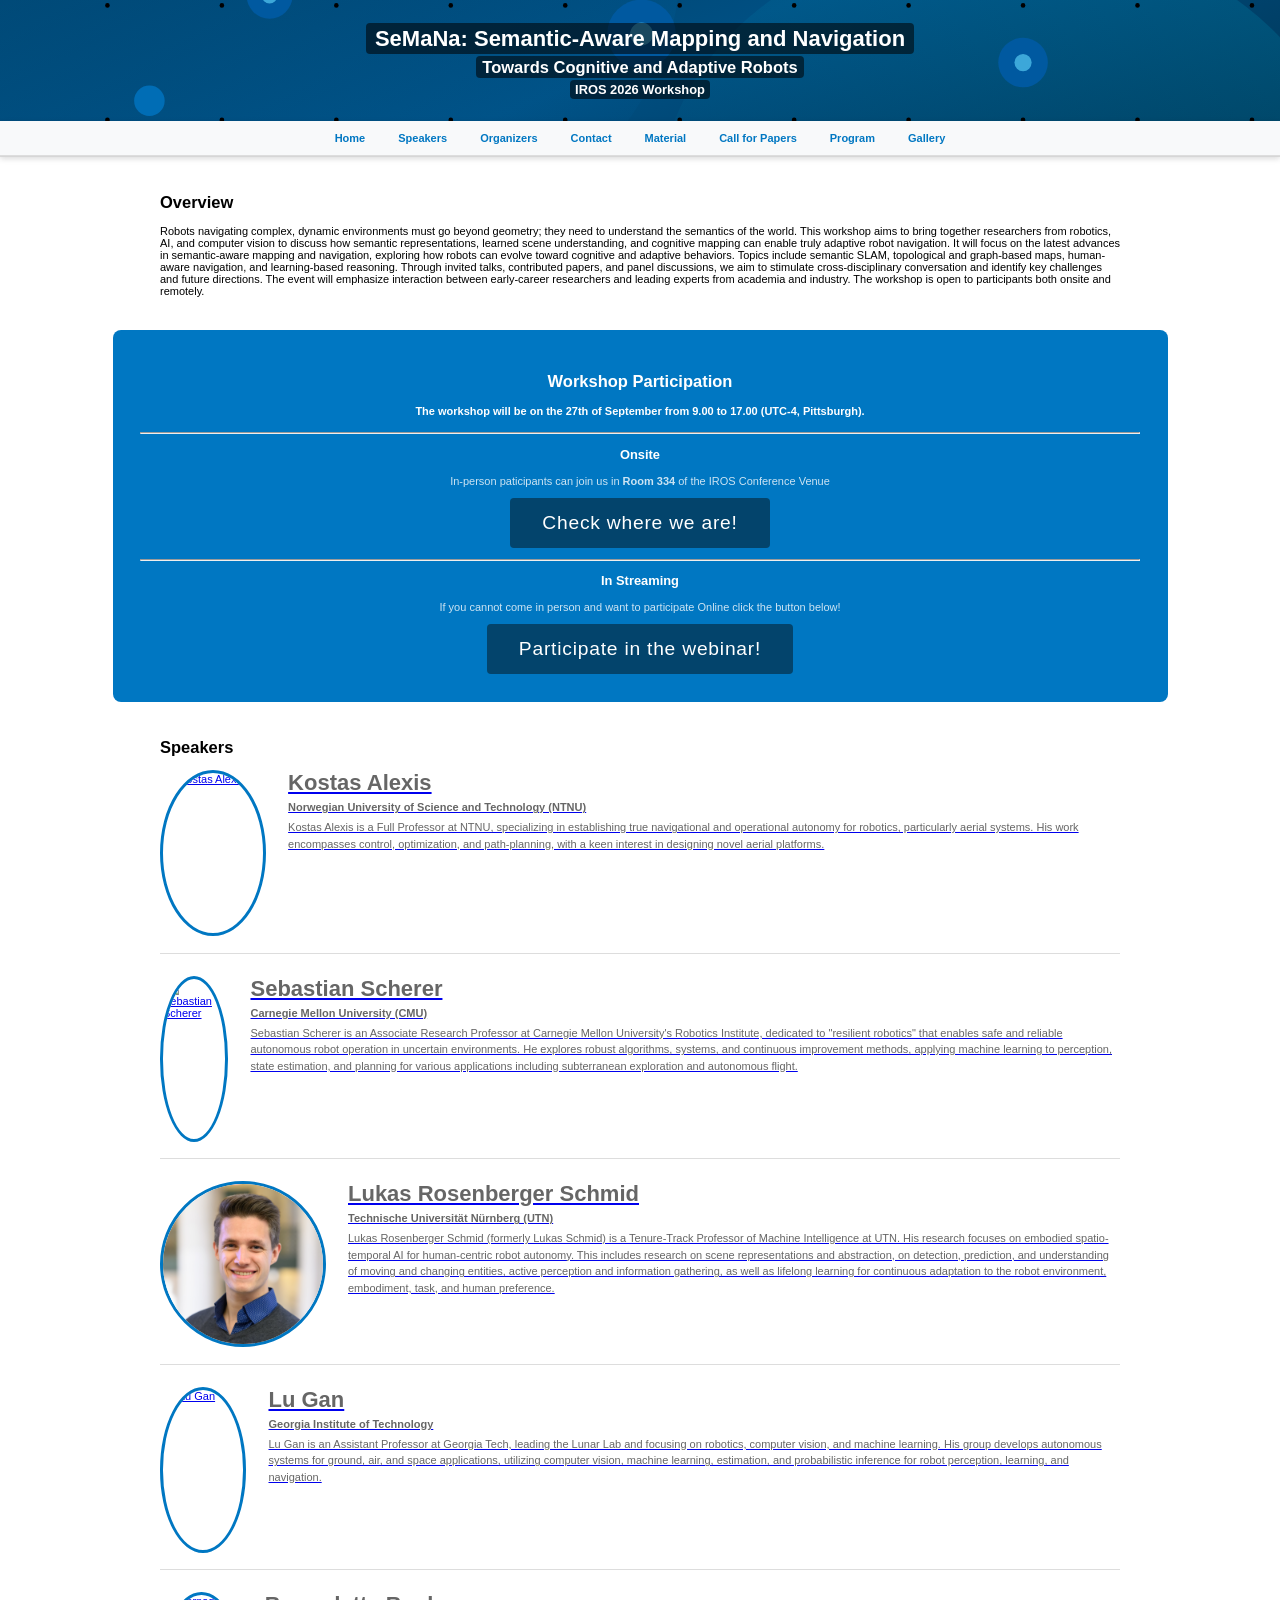
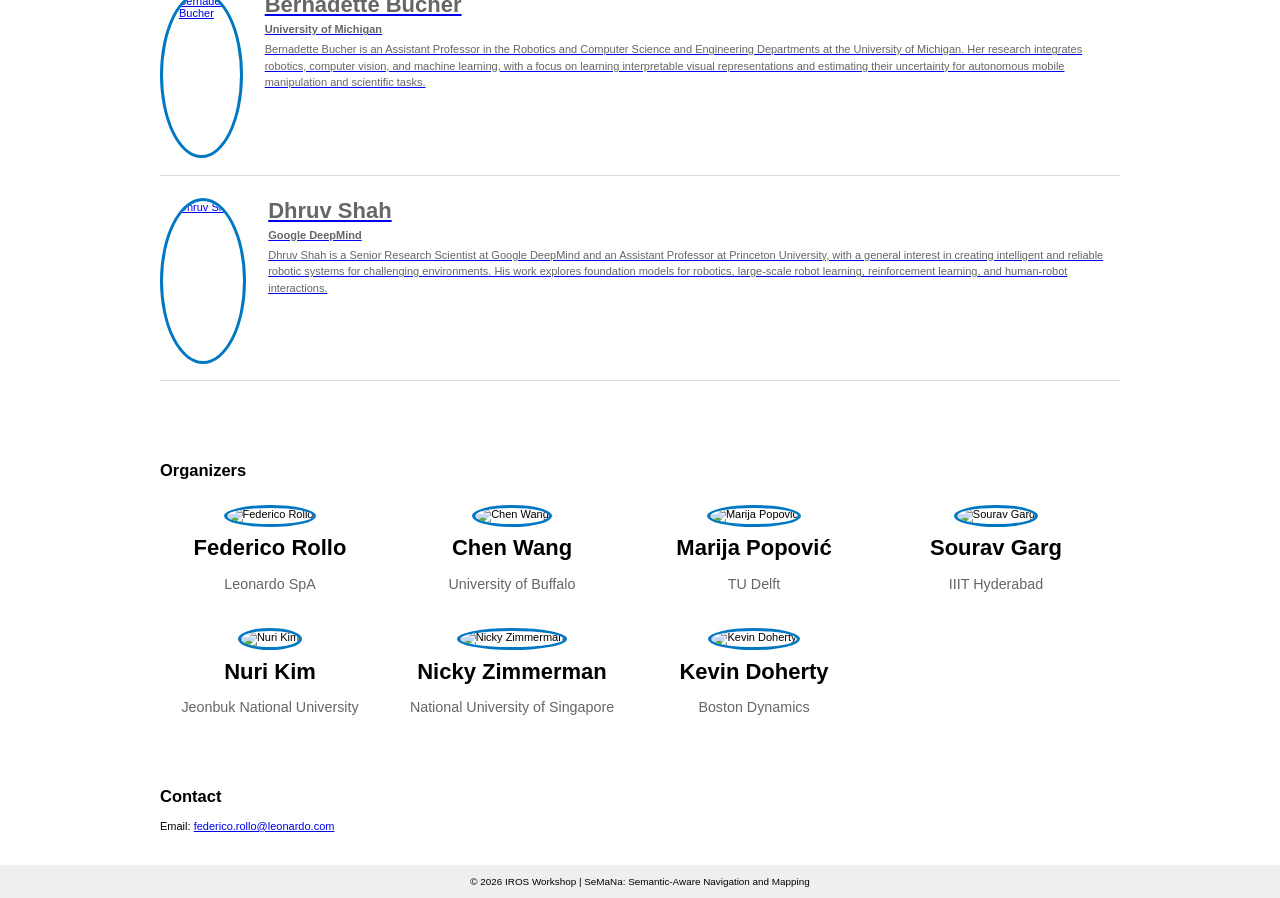
==== commit c270fd52: "adding gallery" ====
--- a/index.html
+++ b/index.html
@@ -66,6 +66,7 @@
       <li><a href="sections/material.html">Material</a></li>
       <li><a href="sections/cfp.html">Call for Papers</a></li>
       <li><a href="sections/program.html">Program</a></li>
+      <li><a href="sections/gallery.html">Gallery</a></li>
     </ul>
   </nav>
   
--- a/css/main.css
+++ b/css/main.css
@@ -470,4 +470,32 @@
   font-style: italic;
   color: #555;
   margin: 0;
-}+}
+
+.gallery-grid {
+      display: grid;
+      grid-template-columns: repeat(auto-fill, minmax(250px, 1fr));
+      gap: 20px;
+      margin-top: 20px;
+    }
+
+    .gallery-item {
+      overflow: hidden;
+      border-radius: 8px;
+      box-shadow: 0 4px 6px rgba(0, 0, 0, 0.1);
+      transition: transform 0.2s ease-in-out, box-shadow 0.2s ease-in-out;
+      background-color: #fff;
+    }
+
+    .gallery-item:hover {
+      transform: translateY(-4px);
+      box-shadow: 0 6px 12px rgba(0, 0, 0, 0.15);
+    }
+
+    .gallery-item img {
+      width: 100%;
+      height: 200px;
+      object-fit: cover;
+      display: block;
+      cursor: pointer;
+    }
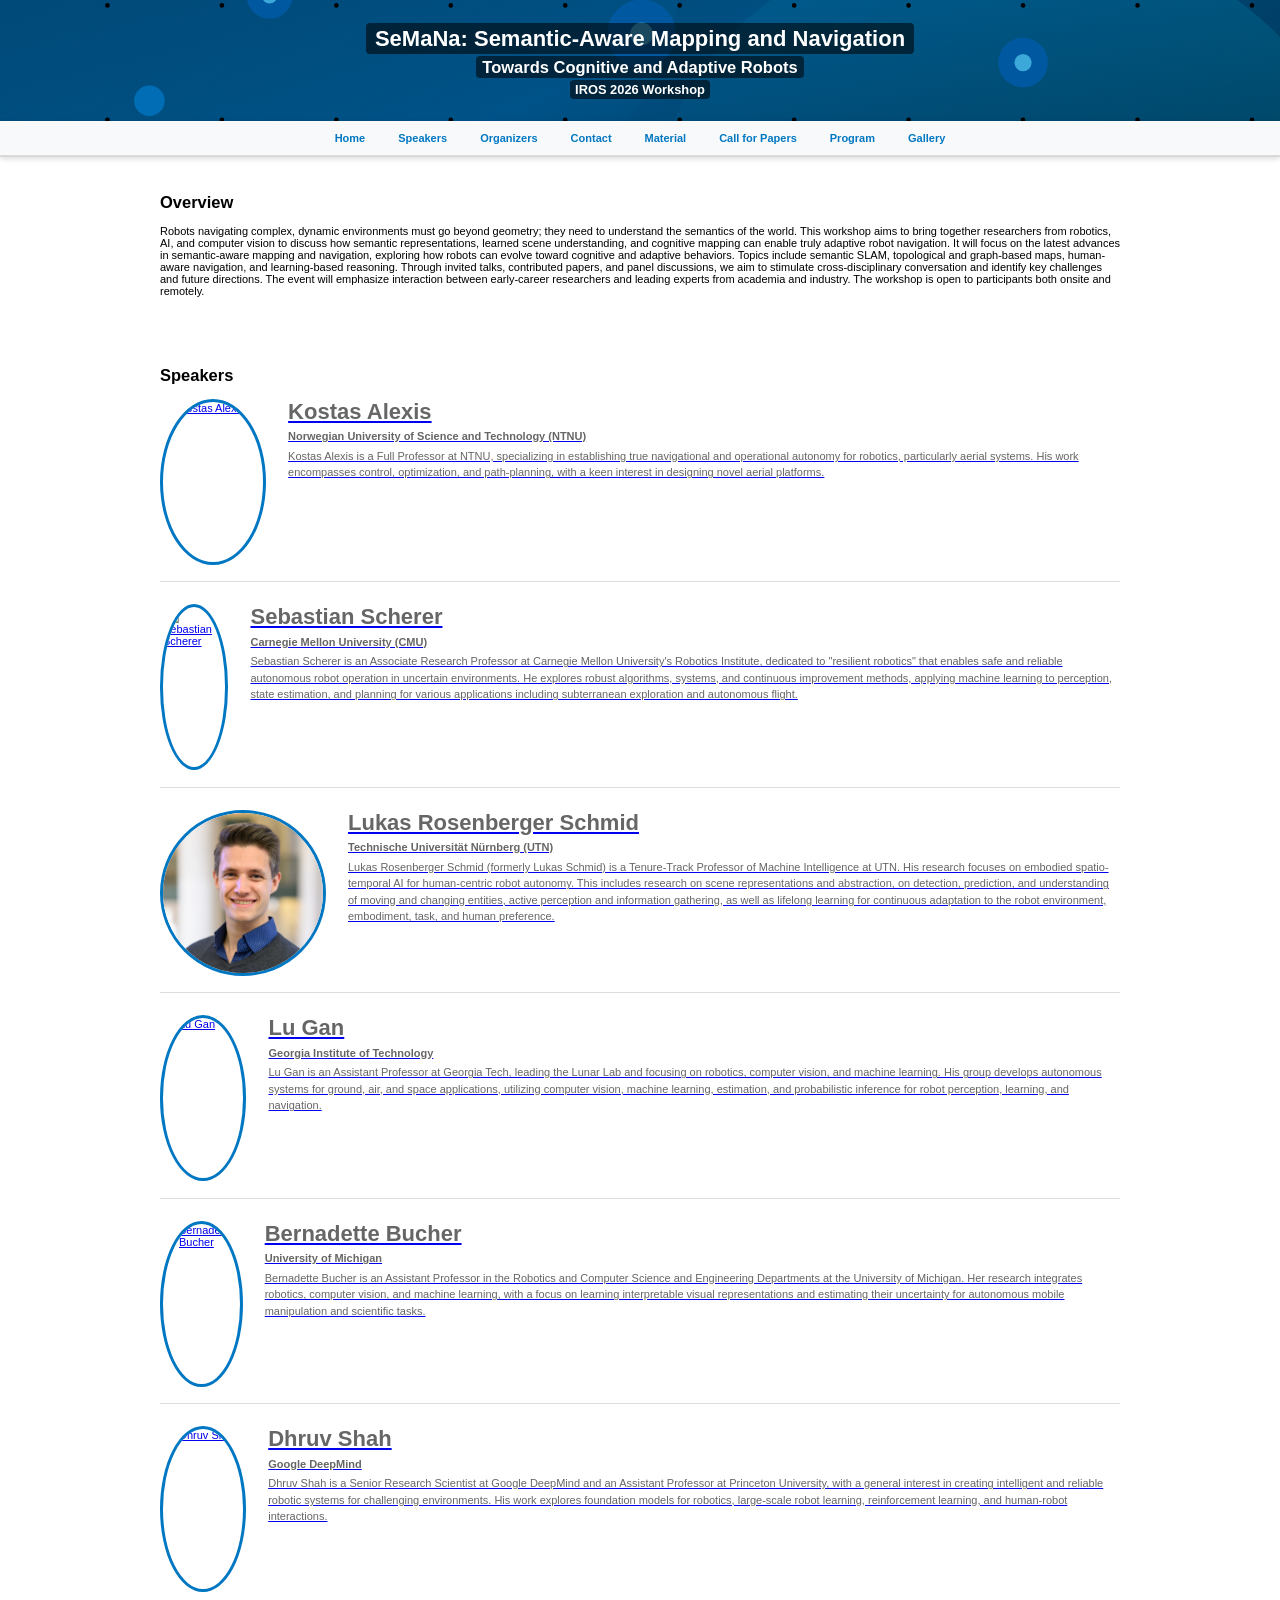
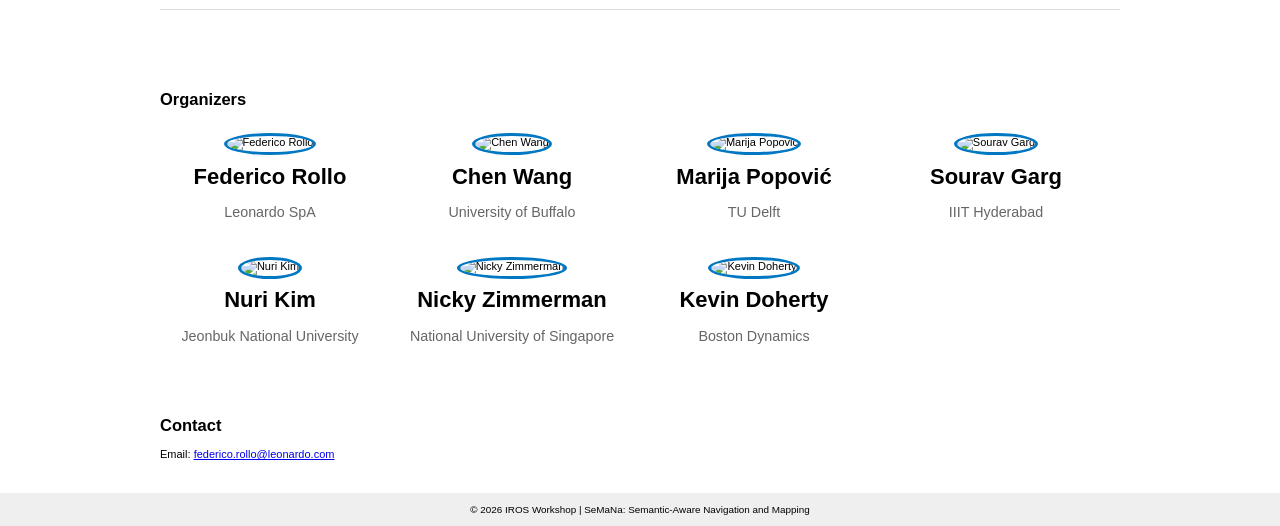
==== commit c4a9794a: "removing participation workshop" ====
--- a/index.html
+++ b/index.html
@@ -75,7 +75,7 @@
     <p>Robots navigating complex, dynamic environments must go beyond geometry; they need to understand the semantics of the world. This workshop aims to bring together researchers from robotics, AI, and computer vision to discuss how semantic representations, learned scene understanding, and cognitive mapping can enable truly adaptive robot navigation. It will focus on the latest advances in semantic-aware mapping and navigation, exploring how robots can evolve toward cognitive and adaptive behaviors. Topics include semantic SLAM, topological and graph-based maps, human-aware navigation, and learning-based reasoning. Through invited talks, contributed papers, and panel discussions, we aim to stimulate cross-disciplinary conversation and identify key challenges and future directions. The event will emphasize interaction between early-career researchers and leading experts from academia and industry. The workshop is open to participants both onsite and remotely.</p>
   </section>
 
-  <div class="cta-block">
+  <!-- <div class="cta-block">
     <h2>Workshop Participation</h2>
     <h4>The workshop will be on the <b>27th of September from 9.00 to 17.00 (UTC-4, Pittsburgh)</b>.</h4>
     <p><hr></p>
@@ -86,7 +86,7 @@
     <h3>In Streaming</h3>
     <p>If you cannot come in person and want to participate Online click the button below!</p>
     <a href="https://leonardoevents.webex.com/leonardoevents-it/j.php?MTID=m6126292ac59f49a84c5f173f070af76f" class="cta-btn">Participate in the webinar!</a>
-  </div>
+  </div> -->
 
   <section id="speakers">
     <h2>Speakers</h2>
--- a/css/main.css
+++ b/css/main.css
@@ -473,29 +473,112 @@
 }
 
 .gallery-grid {
-      display: grid;
-      grid-template-columns: repeat(auto-fill, minmax(250px, 1fr));
-      gap: 20px;
-      margin-top: 20px;
-    }
-
-    .gallery-item {
-      overflow: hidden;
-      border-radius: 8px;
-      box-shadow: 0 4px 6px rgba(0, 0, 0, 0.1);
-      transition: transform 0.2s ease-in-out, box-shadow 0.2s ease-in-out;
-      background-color: #fff;
-    }
-
-    .gallery-item:hover {
-      transform: translateY(-4px);
-      box-shadow: 0 6px 12px rgba(0, 0, 0, 0.15);
-    }
-
-    .gallery-item img {
-      width: 100%;
-      height: 200px;
-      object-fit: cover;
-      display: block;
-      cursor: pointer;
-    }+  display: grid;
+  grid-template-columns: repeat(auto-fill, minmax(250px, 1fr));
+  gap: 20px;
+  margin-top: 20px;
+}
+
+.gallery-item {
+  overflow: hidden;
+  border-radius: 8px;
+  box-shadow: 0 4px 6px rgba(0, 0, 0, 0.1);
+  transition: transform 0.2s ease-in-out, box-shadow 0.2s ease-in-out;
+  background-color: #fff;
+}
+
+.gallery-item:hover {
+  transform: translateY(-4px);
+  box-shadow: 0 6px 12px rgba(0, 0, 0, 0.15);
+}
+
+.gallery-item img {
+  width: 100%;
+  height: 200px;
+  object-fit: cover;
+  display: block;
+  cursor: pointer;
+}
+
+
+.awards-container {
+  display: grid;
+  grid-template-columns: repeat(auto-fit, minmax(300px, 1fr));
+  gap: 25px;
+  margin-bottom: 50px;
+}
+
+.award-card {
+  border: 2px solid #e1e1e1;
+  border-radius: 10px;
+  overflow: hidden;
+  background: #fff;
+  box-shadow: 0 4px 12px rgba(0, 0, 0, 0.08);
+  display: flex;
+  flex-direction: column;
+  transition: transform 0.2s ease, box-shadow 0.2s ease;
+}
+
+.award-card:hover {
+  transform: translateY(-4px);
+  box-shadow: 0 8px 20px rgba(0, 0, 0, 0.12);
+}
+
+.award-badge {
+  background-color: #d4af37; /* Colore oro per il premio */
+  color: #fff;
+  font-weight: bold;
+  text-transform: uppercase;
+  font-size: 0.85rem;
+  padding: 8px 12px;
+  text-align: center;
+  letter-spacing: 0.5px;
+}
+
+.award-badge.poster {
+  background-color: #2b7a78; /* Colore alternativo per Best Poster (es. verde/ottanio) */
+}
+
+.award-img-wrapper {
+  width: 100%;
+  height: 200px;
+  overflow: hidden;
+  background-color: #f5f5f5;
+}
+
+.award-img-wrapper img {
+  width: 100%;
+  height: 100%;
+  object-fit: cover;
+  display: block;
+}
+
+.award-content {
+  padding: 18px;
+  flex-grow: 1;
+  display: flex;
+  flex-direction: column;
+}
+
+.award-title {
+  font-size: 1.1rem;
+  line-height: 1.4;
+  margin-bottom: 10px;
+  font-weight: 600;
+  text-align: center;
+}
+
+.award-title a {
+  color: #9b4dca; /* Colore link coerente con Milligram */
+  text-decoration: none;
+}
+
+.award-title a:hover {
+  text-decoration: underline;
+}
+
+.award-authors {
+  font-size: 0.95rem;
+  color: #555;
+  margin: 0;
+}
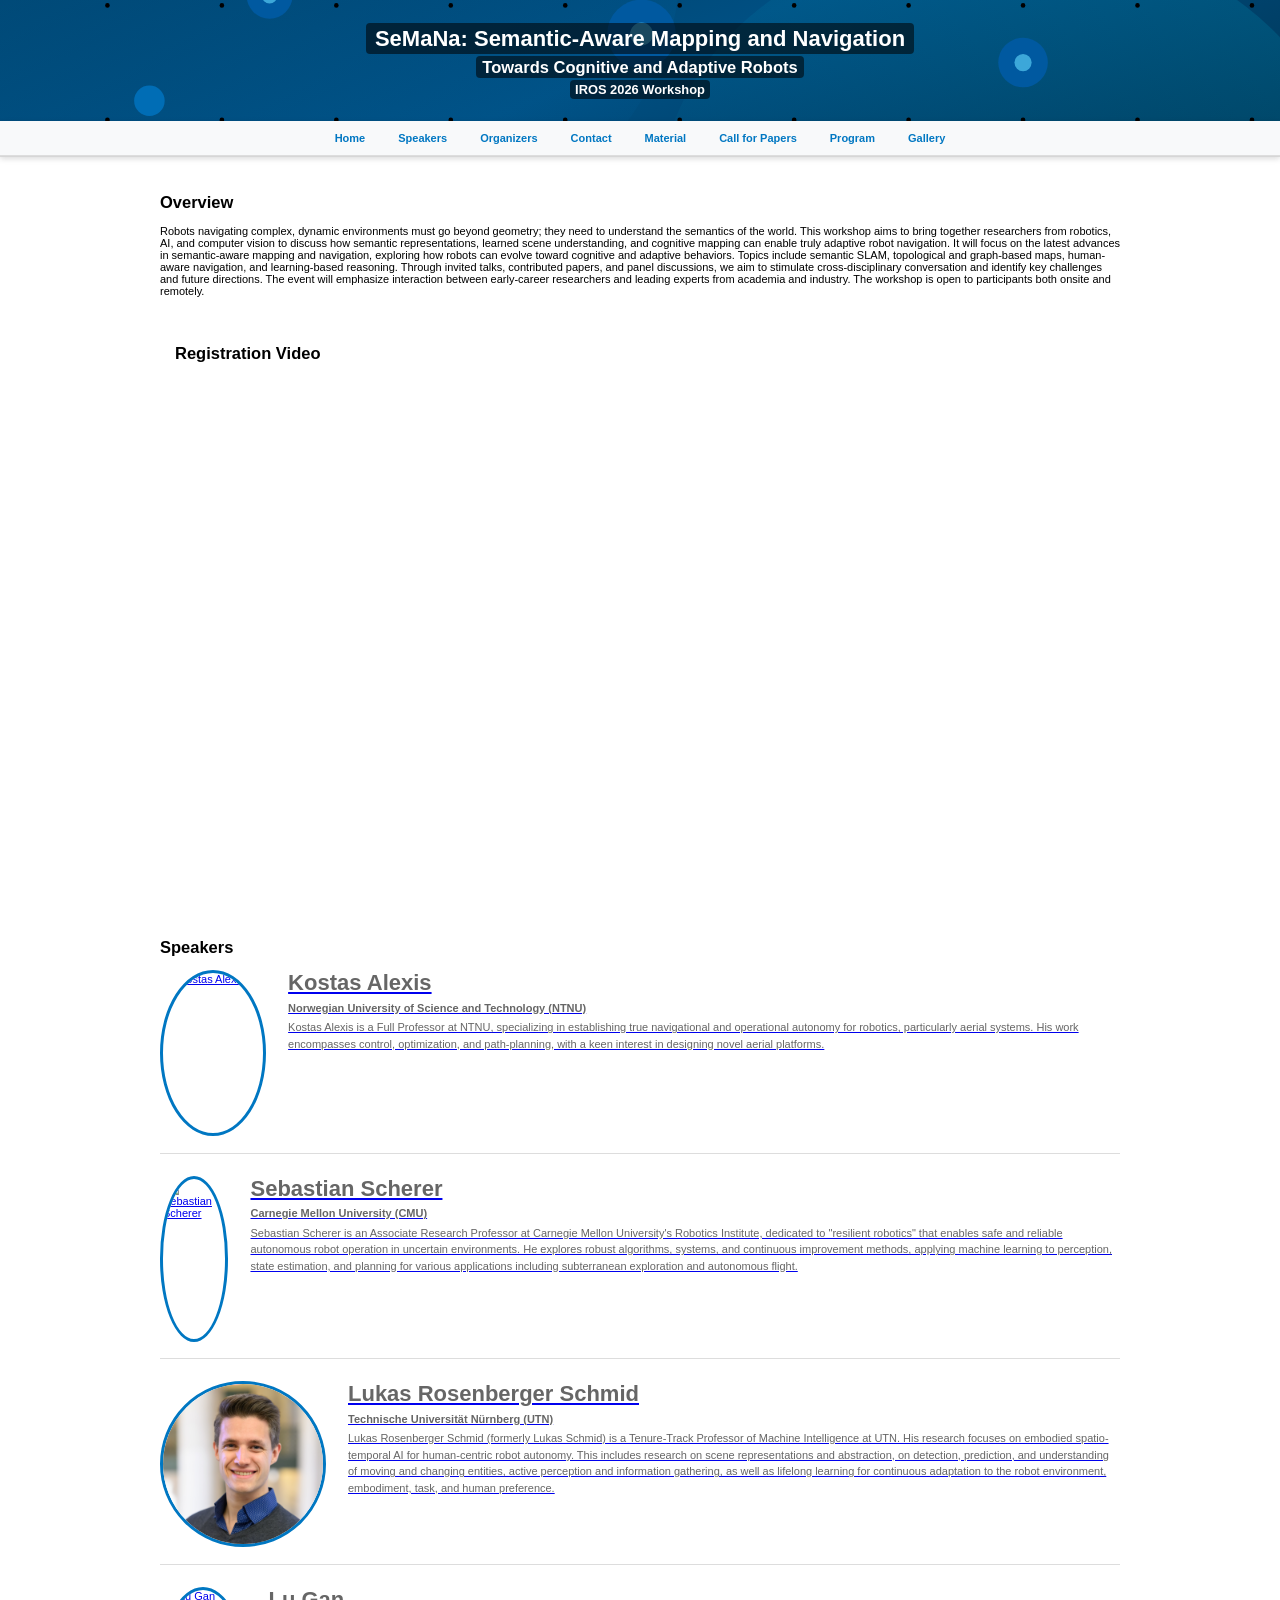
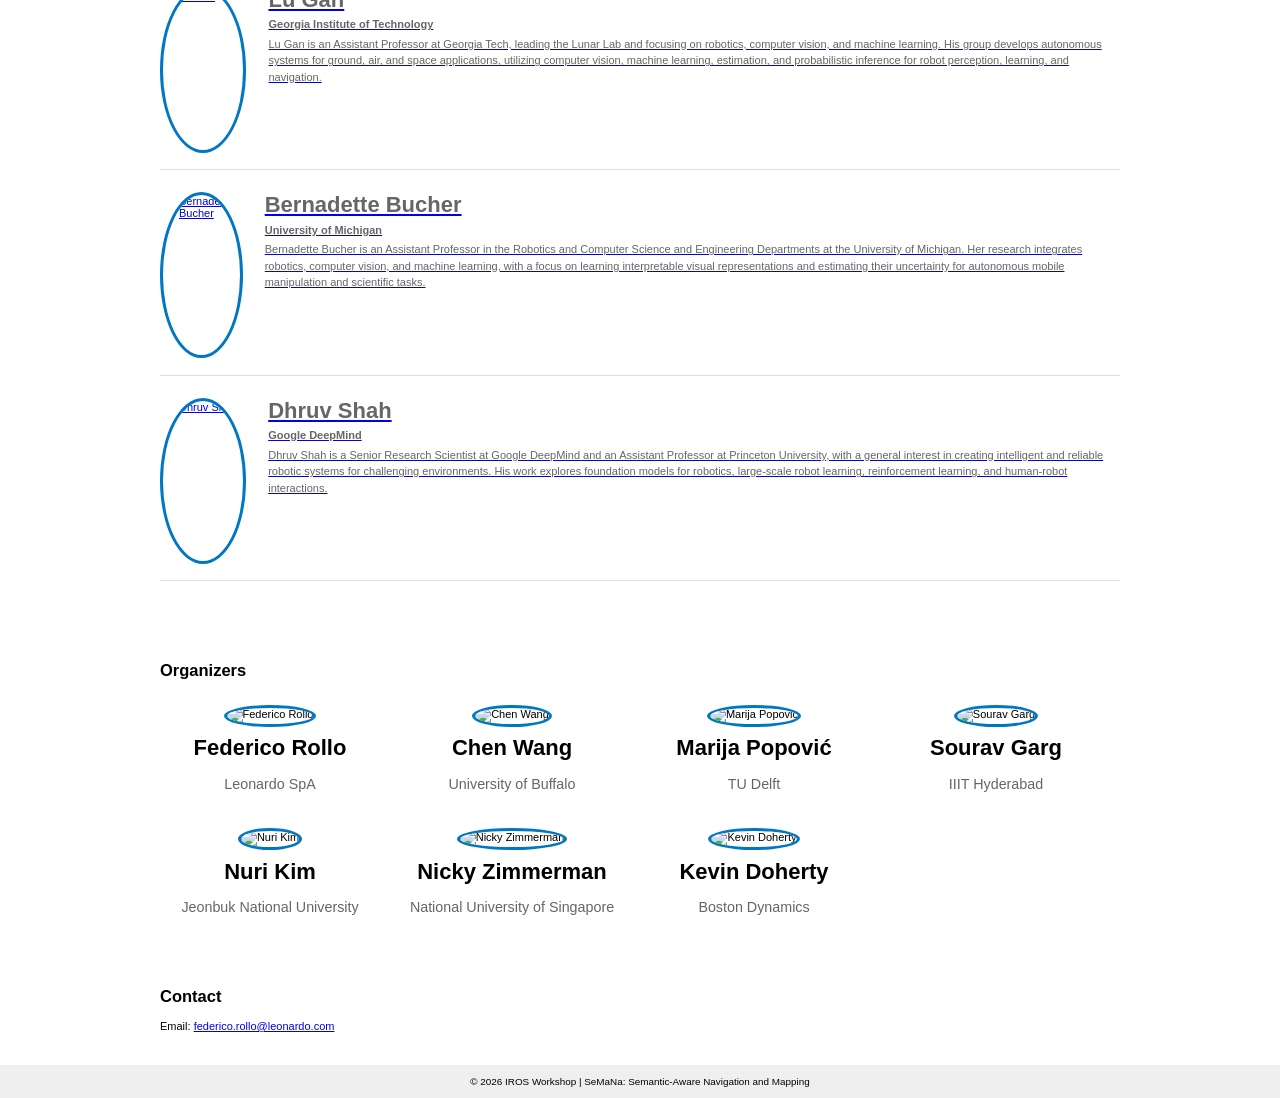
==== commit 33103f9c: "adding video on website" ====
--- a/index.html
+++ b/index.html
@@ -75,6 +75,19 @@
     <p>Robots navigating complex, dynamic environments must go beyond geometry; they need to understand the semantics of the world. This workshop aims to bring together researchers from robotics, AI, and computer vision to discuss how semantic representations, learned scene understanding, and cognitive mapping can enable truly adaptive robot navigation. It will focus on the latest advances in semantic-aware mapping and navigation, exploring how robots can evolve toward cognitive and adaptive behaviors. Topics include semantic SLAM, topological and graph-based maps, human-aware navigation, and learning-based reasoning. Through invited talks, contributed papers, and panel discussions, we aim to stimulate cross-disciplinary conversation and identify key challenges and future directions. The event will emphasize interaction between early-career researchers and leading experts from academia and industry. The workshop is open to participants both onsite and remotely.</p>
   </section>
 
+  <div class="video-container">
+    <h2>Registration Video</h2>
+    <iframe 
+      width="560" 
+      height="315" 
+      src="https://www.youtube.com/embed/MWsrNtEAUxg?si=4R6ft1ThtQFboVnI" 
+      title="SeMaNa Workshop Registration" 
+      frameborder="0" 
+      allow="accelerometer; autoplay; clipboard-write; encrypted-media; gyroscope; picture-in-picture; web-share" 
+      referrerpolicy="strict-origin-when-cross-origin" 
+      allowfullscreen
+    ></iframe>
+  </div>
   <!-- <div class="cta-block">
     <h2>Workshop Participation</h2>
     <h4>The workshop will be on the <b>27th of September from 9.00 to 17.00 (UTC-4, Pittsburgh)</b>.</h4>
--- a/css/main.css
+++ b/css/main.css
@@ -581,4 +581,18 @@
   font-size: 0.95rem;
   color: #555;
   margin: 0;
+}
+
+
+.video-container {
+  width: 100%;
+  max-width: 930px; /* Imposta la larghezza massima desiderata */
+  margin: 0 auto;   /* Centra il video nella pagina */
+  aspect-ratio: 16 / 9;
+}
+
+.video-container iframe {
+  width: 100%;
+  height: 100%;
+  border: 0;
 }
